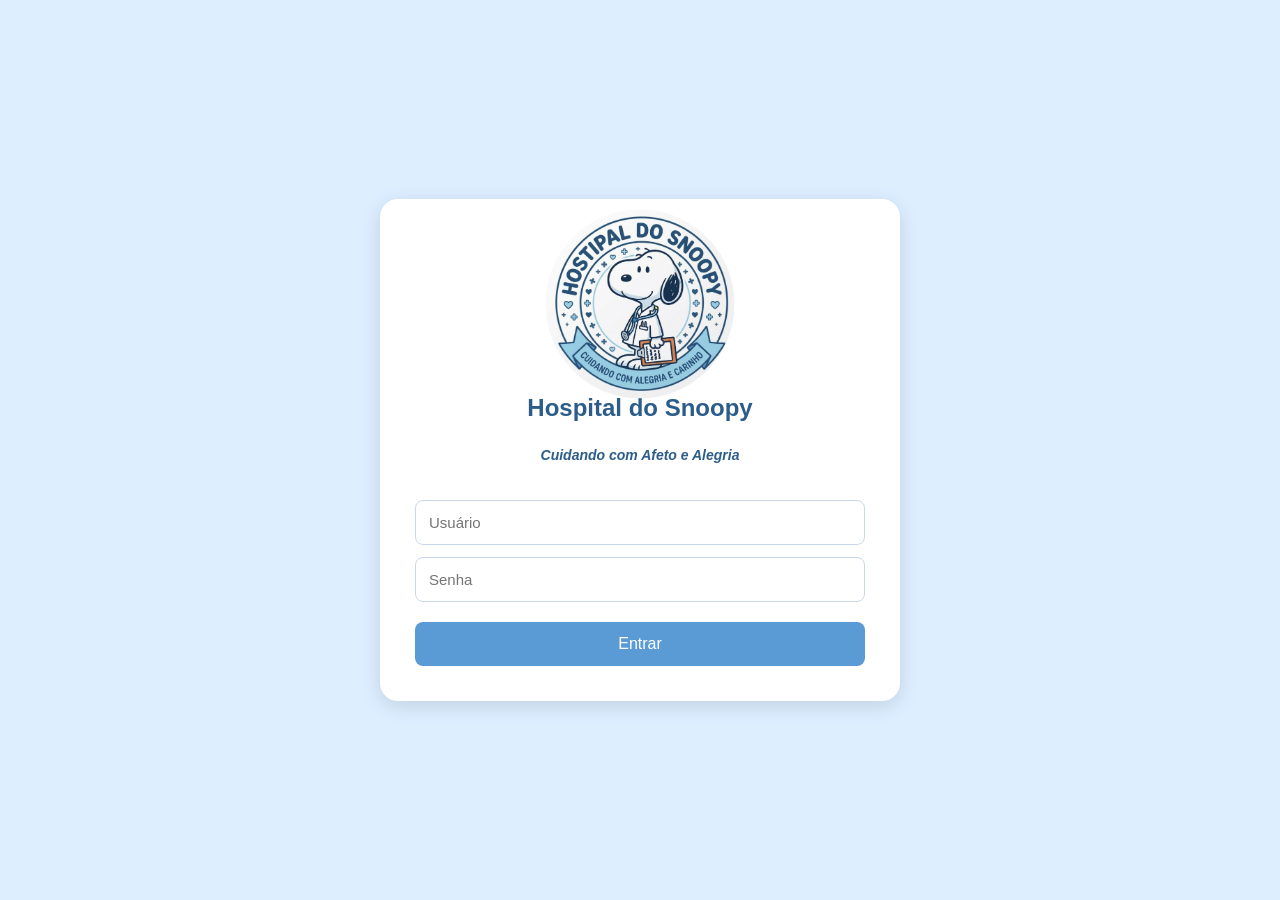
==== frontend/index.html @ a12ed5a4 "Add files via upload" ====
<!DOCTYPE html>
<html lang="pt-BR">

<head>
  <meta charset="UTF-8">
  <title>Sistema Hospitalar</title>
  <link rel="stylesheet" href="style.css">

  <style>
  body {
  font-family: Arial, sans-serif;
  background: #DCEEFF;
  margin: 0;
  min-height: 100vh;
  display: flex;
  justify-content: center;
  align-items: center;
}

.container {
  width: 90%;
  max-width: 450px;
  background: white;
  padding: 35px;
  border-radius: 18px;
  box-shadow: 0 5px 20px rgba(0,0,0,0.12);
  text-align: center;
}

/* Regra unificada para a logo circular perfeita */
.logo, .container img {
  width: 140px;
  height: 140px;
  border-radius: 50%;
  object-fit: cover;
  display: block;
  margin: 0 auto 15px auto;
  
  /* Amplia a imagem interna para cortar as bordas brancas quadradas */
  transform: scale(1.35); 
}

h2 {
  color: #2C5D8A;
  margin-bottom: 25px;
}
.slogan {
  color: #2C5D8A;
  font-size: 14px;
  font-weight: bold;
  font-style: italic;
  margin-bottom: 25px;
}
input {
  width: 100%;
  box-sizing: border-box;
  padding: 13px;
  margin-top: 12px;
  border: 1px solid #C8D8E8;
  border-radius: 8px;
  font-size: 15px;
}

button {
  width: 100%;
  padding: 13px;
  margin-top: 20px;
  background: #5B9BD5;
  color: white;
  border: none;
  border-radius: 8px;
  font-size: 16px;
  cursor: pointer;
}

button:hover {
  background: #468CC7;
}
  </style>
</head>

<body>

  <div class="container">

    <!-- COLOQUE SUA IMAGEM COMO logo.png -->
    <img src="foto1.png" alt="Logo Hospital do Snoopy" class="logo">

    <h2> Hospital do Snoopy</h2>
<p class="slogan">Cuidando com Afeto e Alegria</p>
    <input id="usuario" placeholder="Usuário">

    <input
      id="senha"
      type="password"
      placeholder="Senha">

    <button onclick="login()">Entrar</button>

  </div>

  <script>
    function login() {

      fetch("http://localhost:3000/login", {
        method: "POST",

        headers: {
          "Content-Type": "application/json"
        },

        body: JSON.stringify({
          usuario: usuario.value,
          senha: senha.value
        })
      })

      .then(r => r.json())

      .then(data => {

        if (data.tipo === "triagem")
          location.href = "triagem.html";

        if (data.tipo === "medico")
          location.href = "medico.html";

        if (data.tipo === "atendimento")
          location.href = "atendimento.html";

      });
    }
  </script>

</body>
</html>
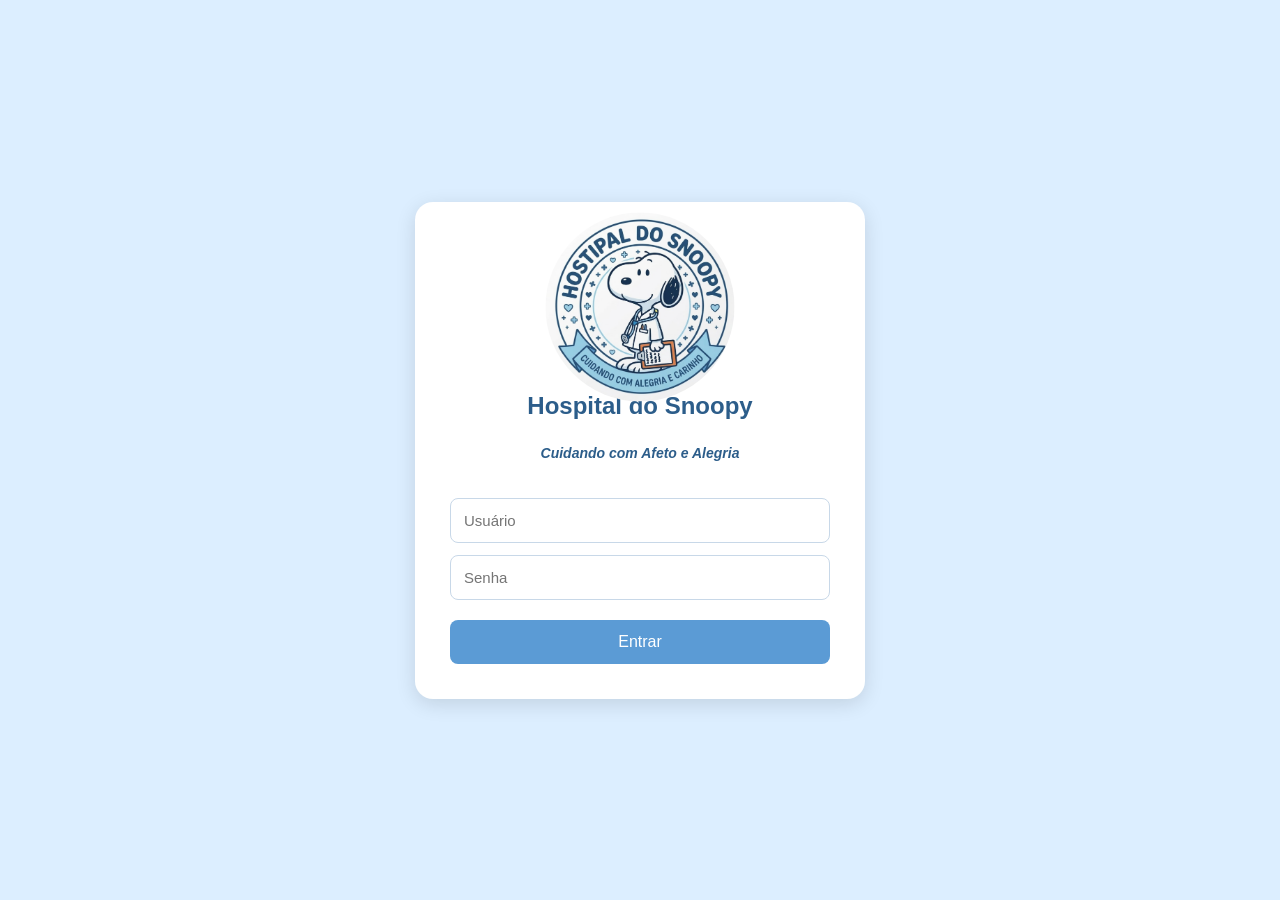
==== commit 62936c5e: "Update index.html" ====
--- a/frontend/index.html
+++ b/frontend/index.html
@@ -10,7 +10,7 @@
   body {
   font-family: Arial, sans-serif;
   background: #DCEEFF;
-  margin: 0;
+  margin: 0; 
   min-height: 100vh;
   display: flex;
   justify-content: center;
@@ -102,7 +102,7 @@
   <script>
     function login() {
 
-      fetch("http://localhost:3000/login", {
+      fetch("/login", {
         method: "POST",
 
         headers: {
@@ -120,17 +120,19 @@
       .then(data => {
 
         if (data.tipo === "triagem")
-          location.href = "triagem.html";
+            location.href = "triagem.html";
 
         if (data.tipo === "medico")
           location.href = "medico.html";
 
         if (data.tipo === "atendimento")
           location.href = "atendimento.html";
-
+if (data.tipo === "almoxarifado")
+          location.href = "almoxarifado.html";
       });
     }
   </script>
 
 </body>
-</html>+</html>
+
--- a/frontend/style.css
+++ b/frontend/style.css
@@ -0,0 +1,418 @@
+
+/* ===== RESET ===== */
+* {
+    margin: 0;
+    padding: 0;
+    box-sizing: border-box;
+}
+
+body {
+    font-family: Arial, Helvetica, sans-serif;
+    background: #f4f6fb;
+    color: #263247;
+}
+
+/* ===== NAVBAR ===== */
+.navbar {
+    background: #283c70;
+    color: white;
+    padding: 18px 30px;
+    display: flex;
+    justify-content: space-between;
+    align-items: center;
+    flex-wrap: wrap;
+    gap: 15px;
+    box-shadow: 0 3px 12px rgba(0, 0, 0, 0.12);
+}
+
+.nav-brand {
+    display: flex;
+    align-items: center;
+    gap: 12px;
+}
+
+.logo-icon {
+    font-size: 32px;
+}
+
+.nav-brand h1 {
+    font-size: 21px;
+}
+
+.nav-brand span {
+    font-size: 13px;
+    color: #dce5ff;
+}
+
+.nav-user {
+    display: flex;
+    align-items: center;
+    gap: 12px;
+}
+
+.user-pill {
+    background: #40558a;
+    padding: 9px 15px;
+    border-radius: 20px;
+    font-size: 14px;
+}
+
+.btn-nav {
+    background: #ffffff;
+    color: #283c70;
+    text-decoration: none;
+    padding: 9px 15px;
+    border-radius: 8px;
+    font-weight: bold;
+    transition: 0.2s;
+}
+
+.btn-nav:hover {
+    background: #e5eaff;
+}
+
+/* ===== CONTAINER ===== */
+.container {
+    max-width: 1400px;
+    margin: 30px auto;
+    padding: 0 20px;
+}
+
+/* ===== ALERTA ===== */
+.alerta-estoque {
+    background: #fff3cd;
+    color: #856404;
+    border: 1px solid #ffe69c;
+    padding: 15px;
+    border-radius: 10px;
+    margin-bottom: 20px;
+}
+
+/* ===== ESTATÍSTICAS ===== */
+.stats-bar {
+    display: grid;
+    grid-template-columns: repeat(4, 1fr);
+    gap: 18px;
+    margin-bottom: 25px;
+}
+
+.stat-card {
+    background: white;
+    padding: 20px;
+    border-radius: 14px;
+    display: flex;
+    align-items: center;
+    gap: 15px;
+    box-shadow: 0 3px 12px rgba(0, 0, 0, 0.05);
+    border: 1px solid #e8ecf4;
+}
+
+.stat-icon {
+    width: 48px;
+    height: 48px;
+    display: flex;
+    justify-content: center;
+    align-items: center;
+    border-radius: 12px;
+    font-size: 22px;
+}
+
+.purple {
+    background: #eee8ff;
+}
+
+.green {
+    background: #e2f8e9;
+}
+
+.orange {
+    background: #fff0dc;
+}
+
+.red {
+    background: #ffe4e4;
+}
+
+.stat-value {
+    font-size: 25px;
+    font-weight: bold;
+    color: #283c70;
+}
+
+.stat-label {
+    font-size: 13px;
+    color: #69758a;
+    margin-top: 4px;
+}
+
+/* ===== GRID PRINCIPAL ===== */
+.main-grid {
+    display: grid;
+    grid-template-columns: 1fr 1.2fr;
+    gap: 22px;
+    align-items: start;
+}
+
+/* ===== CARDS ===== */
+.card {
+    background: white;
+    border-radius: 14px;
+    overflow: hidden;
+    margin-bottom: 20px;
+    border: 1px solid #e8ecf4;
+    box-shadow: 0 3px 12px rgba(0, 0, 0, 0.05);
+}
+
+.card-header {
+    background: #f9faff;
+    padding: 18px 20px;
+    border-bottom: 1px solid #e8ecf4;
+    display: flex;
+    justify-content: space-between;
+    align-items: center;
+    gap: 10px;
+    flex-wrap: wrap;
+}
+
+.card-header h2 {
+    color: #283c70;
+    font-size: 18px;
+}
+
+.card-body {
+    padding: 20px;
+}
+
+/* ===== ABAS ===== */
+.entrada-tabs {
+    display: flex;
+    gap: 10px;
+    margin-bottom: 22px;
+}
+
+.tab-btn {
+    flex: 1;
+    padding: 11px;
+    border: 1px solid #d9dfed;
+    background: #f5f7fc;
+    color: #53617a;
+    border-radius: 8px;
+    cursor: pointer;
+    font-weight: bold;
+    transition: 0.2s;
+}
+
+.tab-btn:hover {
+    background: #e8edfa;
+}
+
+.tab-btn.active {
+    background: #40558a;
+    color: white;
+    border-color: #40558a;
+}
+
+/* ===== FORMULÁRIOS ===== */
+.form-group {
+    margin-bottom: 18px;
+}
+
+.form-group label {
+    display: block;
+    font-weight: bold;
+    font-size: 14px;
+    margin-bottom: 8px;
+    color: #35435c;
+}
+
+.form-group small {
+    font-weight: normal;
+    color: #7b8799;
+}
+
+.form-control {
+    width: 100%;
+    padding: 12px;
+    border: 1px solid #d5dce9;
+    border-radius: 8px;
+    background: white;
+    font-size: 14px;
+    outline: none;
+    transition: 0.2s;
+}
+
+.form-control:focus {
+    border-color: #617fc1;
+    box-shadow: 0 0 0 3px rgba(97, 127, 193, 0.15);
+}
+
+/* ===== BOTÕES ===== */
+.btn-full {
+    width: 100%;
+    padding: 13px;
+    border: none;
+    border-radius: 9px;
+    cursor: pointer;
+    font-weight: bold;
+    font-size: 14px;
+    transition: 0.2s;
+}
+
+.btn-purple {
+    background: #40558a;
+    color: white;
+}
+
+.btn-purple:hover {
+    background: #283c70;
+    transform: translateY(-1px);
+}
+
+.btn-sm {
+    padding: 8px 13px;
+    border: none;
+    border-radius: 7px;
+    cursor: pointer;
+    font-weight: bold;
+    font-size: 12px;
+}
+
+.btn-secondary {
+    background: #e8edf7;
+    color: #40558a;
+}
+
+.btn-secondary:hover {
+    background: #d8e1f2;
+}
+
+/* ===== PESQUISA ===== */
+.search-bar {
+    margin-bottom: 15px;
+}
+
+.search-input {
+    width: 100%;
+    padding: 12px;
+    border: 1px solid #d5dce9;
+    border-radius: 8px;
+    outline: none;
+    font-size: 14px;
+}
+
+.search-input:focus {
+    border-color: #617fc1;
+}
+
+/* ===== FILTROS ===== */
+.filter-chips {
+    display: flex;
+    flex-wrap: wrap;
+    gap: 8px;
+    margin-bottom: 18px;
+}
+
+.chip {
+    background: #f0f3f9;
+    color: #52617b;
+    padding: 8px 13px;
+    border-radius: 20px;
+    font-size: 12px;
+    cursor: pointer;
+    border: 1px solid #dfe5ef;
+}
+
+.chip:hover {
+    background: #e2e8f5;
+}
+
+.chip.active {
+    background: #40558a;
+    color: white;
+    border-color: #40558a;
+}
+
+/* ===== TABELA ===== */
+.estoque-table {
+    width: 100%;
+    border-collapse: collapse;
+    min-width: 600px;
+}
+
+.estoque-table th {
+    background: #283c70;
+    color: white;
+    text-align: left;
+    padding: 13px;
+    font-size: 13px;
+}
+
+.estoque-table td {
+    padding: 13px;
+    border-bottom: 1px solid #e8ecf4;
+    font-size: 13px;
+}
+
+.estoque-table tr:hover td {
+    background: #f7f9fd;
+}
+
+/* ===== HISTÓRICO ===== */
+.empty-state {
+    text-align: center;
+    padding: 30px 15px;
+    color: #8490a3;
+}
+
+.empty-icon {
+    font-size: 35px;
+    margin-bottom: 10px;
+}
+
+/* ===== RESPONSIVIDADE ===== */
+@media (max-width: 1000px) {
+    .stats-bar {
+        grid-template-columns: repeat(2, 1fr);
+    }
+
+    .main-grid {
+        grid-template-columns: 1fr;
+    }
+}
+
+@media (max-width: 600px) {
+    .navbar {
+        padding: 15px;
+    }
+
+    .nav-brand h1 {
+        font-size: 17px;
+    }
+
+    .nav-brand span {
+        font-size: 11px;
+    }
+
+    .container {
+        padding: 0 12px;
+        margin: 20px auto;
+    }
+
+    .stats-bar {
+        grid-template-columns: 1fr;
+        gap: 12px;
+    }
+
+    .card-body {
+        padding: 15px;
+    }
+
+    .card-header {
+        padding: 15px;
+    }
+
+    .entrada-tabs {
+        flex-direction: column;
+    }
+}
+
